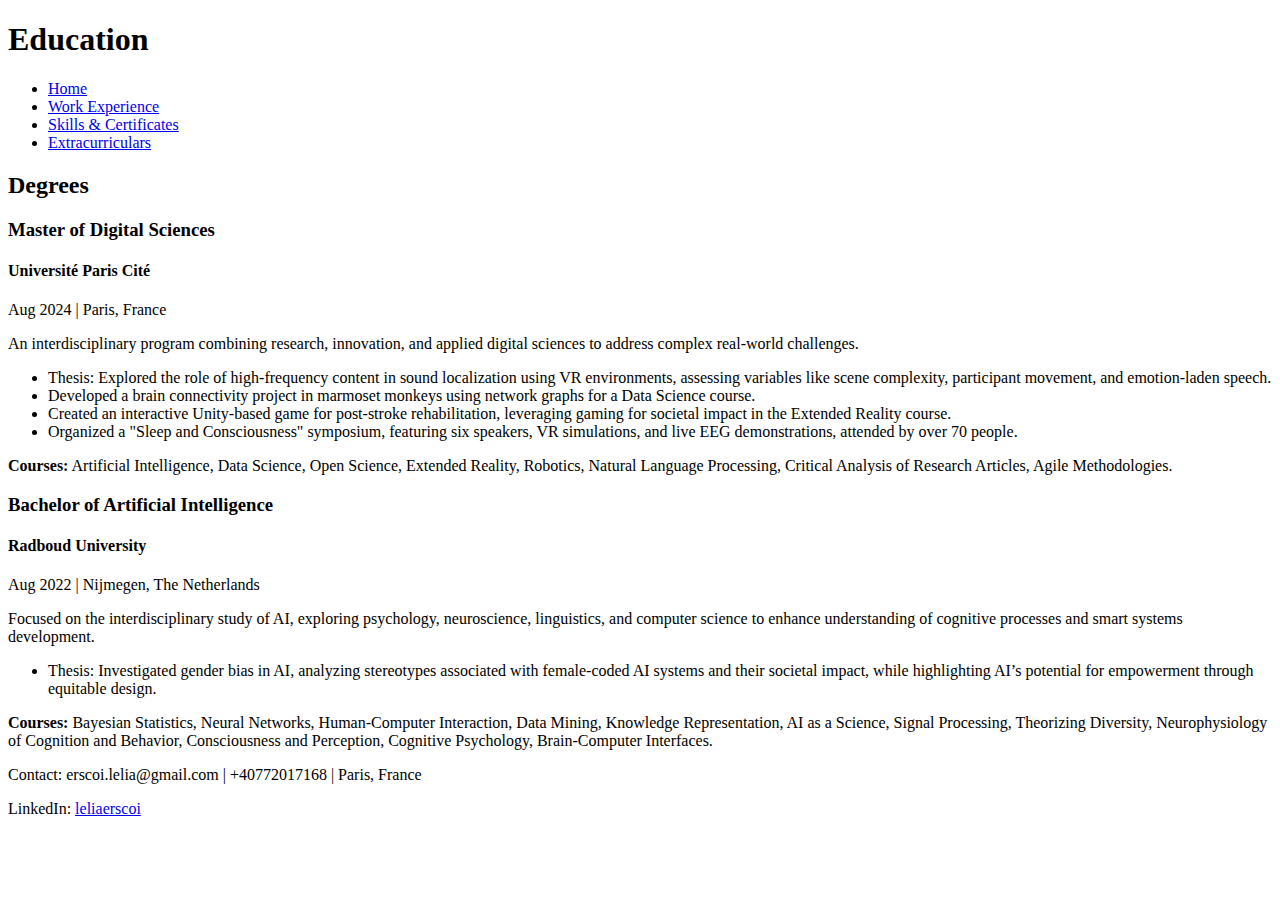
==== education.html @ 48c27b5e "Adding work, education pages" ====
<!DOCTYPE html>
<html lang="en">
<head>
    <meta charset="UTF-8">
    <meta name="viewport" content="width=device-width, initial-scale=1.0">
    <title>Education</title>
    <link rel="stylesheet" href="styles.css">
</head>
<body>
    <header>
        <h1>Education</h1>
        <nav>
            <ul>
                <li><a href="index.html">Home</a></li>
                <li><a href="work.html">Work Experience</a></li>
                <li><a href="skills-certificates.html">Skills & Certificates</a></li>
                <li><a href="extracurriculars.html">Extracurriculars</a></li>
            </ul>
        </nav>
    </header>
    <main>
        <section>
            <h2>Degrees</h2>
            
            <!-- Master's Degree -->
            <div class="education">
                <h3>Master of Digital Sciences</h3>
                <h4>Université Paris Cité</h4>
                <p>Aug 2024 | Paris, France</p>
                <p>An interdisciplinary program combining research, innovation, and applied digital sciences to address complex real-world challenges.</p>
                <ul>
                    <li>Thesis: Explored the role of high-frequency content in sound localization using VR environments, assessing variables like scene complexity, participant movement, and emotion-laden speech.</li>
                    <li>Developed a brain connectivity project in marmoset monkeys using network graphs for a Data Science course.</li>
                    <li>Created an interactive Unity-based game for post-stroke rehabilitation, leveraging gaming for societal impact in the Extended Reality course.</li>
                    <li>Organized a "Sleep and Consciousness" symposium, featuring six speakers, VR simulations, and live EEG demonstrations, attended by over 70 people.</li>
                </ul>
                <p><strong>Courses:</strong> Artificial Intelligence, Data Science, Open Science, Extended Reality, Robotics, Natural Language Processing, Critical Analysis of Research Articles, Agile Methodologies.</p>
            </div>

            <!-- Bachelor's Degree -->
            <div class="education">
                <h3>Bachelor of Artificial Intelligence</h3>
                <h4>Radboud University</h4>
                <p>Aug 2022 | Nijmegen, The Netherlands</p>
                <p>Focused on the interdisciplinary study of AI, exploring psychology, neuroscience, linguistics, and computer science to enhance understanding of cognitive processes and smart systems development.</p>
                <ul>
                    <li>Thesis: Investigated gender bias in AI, analyzing stereotypes associated with female-coded AI systems and their societal impact, while highlighting AI’s potential for empowerment through equitable design.</li>
                </ul>
                <p><strong>Courses:</strong> Bayesian Statistics, Neural Networks, Human-Computer Interaction, Data Mining, Knowledge Representation, AI as a Science, Signal Processing, Theorizing Diversity, Neurophysiology of Cognition and Behavior, Consciousness and Perception, Cognitive Psychology, Brain-Computer Interfaces.</p>
            </div>
        </section>
    </main>
    <footer>
        <p>Contact: erscoi.lelia@gmail.com | +40772017168 | Paris, France</p>
        <p>LinkedIn: <a href="https://linkedin.com/in/leliaerscoi" target="_blank">leliaerscoi</a></p>
    </footer>
</body>
</html>
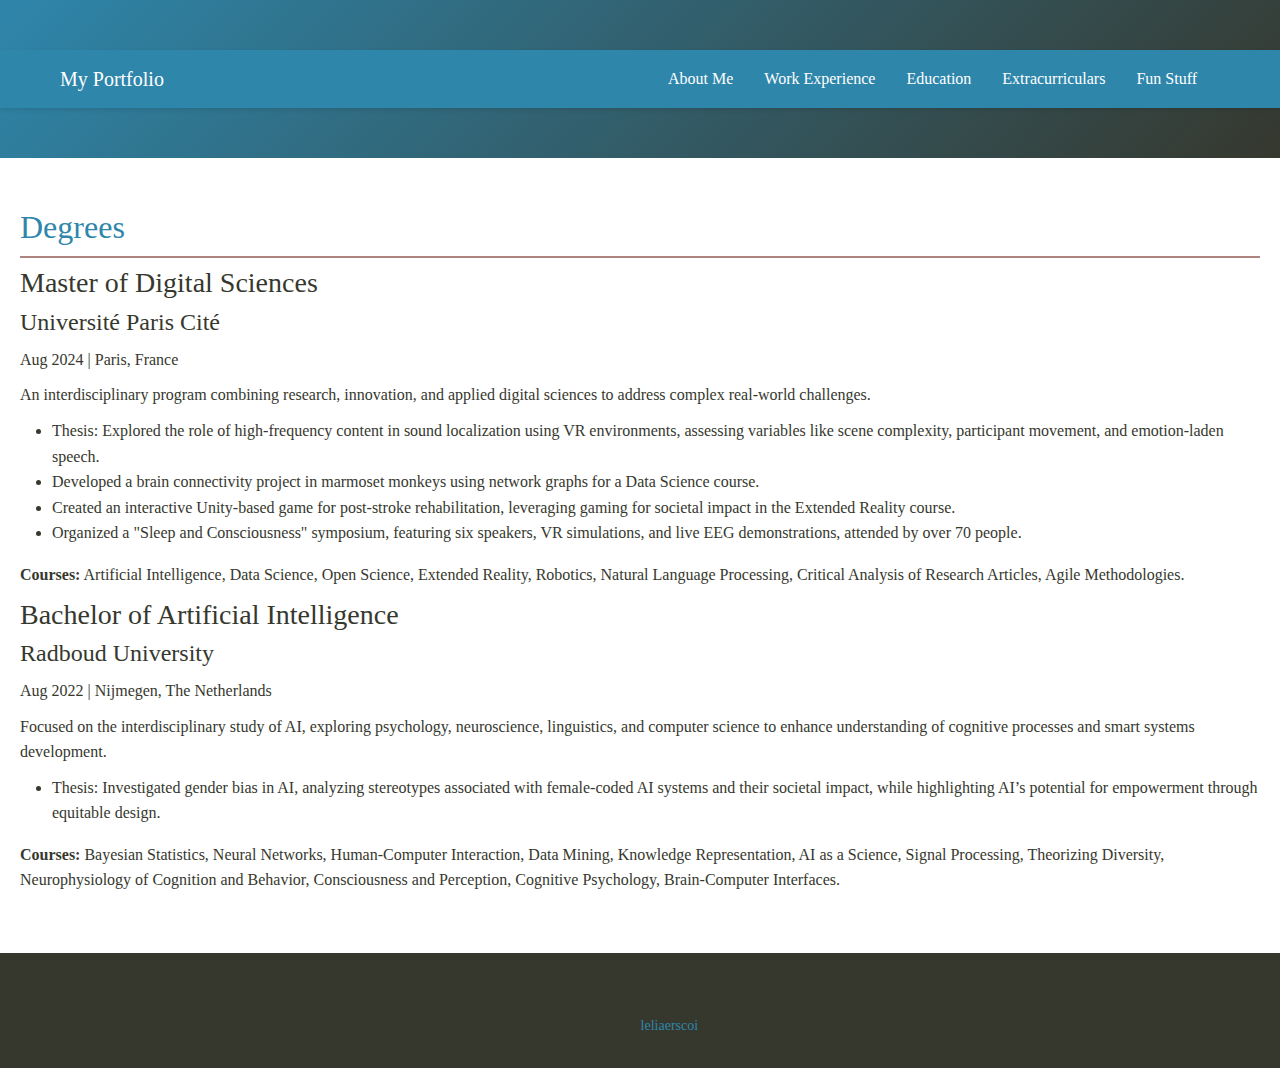
==== commit 128ae939: "Fixing layout" ====
--- a/education.html
+++ b/education.html
@@ -4,52 +4,61 @@
     <meta charset="UTF-8">
     <meta name="viewport" content="width=device-width, initial-scale=1.0">
     <title>Education</title>
-    <link rel="stylesheet" href="styles.css">
+    <link rel="stylesheet" href="https://cdn.jsdelivr.net/npm/bootstrap@5.3.0-alpha1/dist/css/bootstrap.min.css">
+    <link rel="stylesheet" href="assets/styles.css">
+    <link href="https://fonts.googleapis.com/css2?family=Poppins:wght@400;500;700&display=swap" rel="stylesheet">
 </head>
 <body>
     <header>
-        <h1>Education</h1>
-        <nav>
-            <ul>
-                <li><a href="index.html">Home</a></li>
-                <li><a href="work.html">Work Experience</a></li>
-                <li><a href="skills-certificates.html">Skills & Certificates</a></li>
-                <li><a href="extracurriculars.html">Extracurriculars</a></li>
-            </ul>
+        <!-- Navbar -->
+        <nav class="navbar navbar-expand-lg navbar-dark">
+            <div class="container">
+                <a class="navbar-brand" href="index.html">My Portfolio</a>
+                <button class="navbar-toggler" type="button" data-bs-toggle="collapse" data-bs-target="#navbarNav">
+                    <span class="navbar-toggler-icon"></span>
+                </button>
+                <div class="collapse navbar-collapse" id="navbarNav">
+                    <ul class="navbar-nav ms-auto">
+                        <li class="nav-item"><a class="nav-link" href="index.html">About Me</a></li>
+                        <li class="nav-item"><a class="nav-link" href="work.html">Work Experience</a></li>
+                        <li class="nav-item"><a class="nav-link" href="education.html">Education</a></li>
+                        <li class="nav-item"><a class="nav-link" href="extracurriculars.html">Extracurriculars</a></li>
+                        <li class="nav-item"><a class="nav-link" href="fun.html">Fun Stuff</a></li>
+                    </ul>
+                </div>
+            </div>
         </nav>
     </header>
-    <main>
-        <section>
-            <h2>Degrees</h2>
-            
-            <!-- Master's Degree -->
-            <div class="education">
-                <h3>Master of Digital Sciences</h3>
-                <h4>Université Paris Cité</h4>
-                <p>Aug 2024 | Paris, France</p>
-                <p>An interdisciplinary program combining research, innovation, and applied digital sciences to address complex real-world challenges.</p>
-                <ul>
-                    <li>Thesis: Explored the role of high-frequency content in sound localization using VR environments, assessing variables like scene complexity, participant movement, and emotion-laden speech.</li>
-                    <li>Developed a brain connectivity project in marmoset monkeys using network graphs for a Data Science course.</li>
-                    <li>Created an interactive Unity-based game for post-stroke rehabilitation, leveraging gaming for societal impact in the Extended Reality course.</li>
-                    <li>Organized a "Sleep and Consciousness" symposium, featuring six speakers, VR simulations, and live EEG demonstrations, attended by over 70 people.</li>
-                </ul>
-                <p><strong>Courses:</strong> Artificial Intelligence, Data Science, Open Science, Extended Reality, Robotics, Natural Language Processing, Critical Analysis of Research Articles, Agile Methodologies.</p>
-            </div>
+    <section>
+        <h2>Degrees</h2>
+        
+        <!-- Master's Degree -->
+        <div class="education">
+            <h3>Master of Digital Sciences</h3>
+            <h4>Université Paris Cité</h4>
+            <p>Aug 2024 | Paris, France</p>
+            <p>An interdisciplinary program combining research, innovation, and applied digital sciences to address complex real-world challenges.</p>
+            <ul>
+                <li>Thesis: Explored the role of high-frequency content in sound localization using VR environments, assessing variables like scene complexity, participant movement, and emotion-laden speech.</li>
+                <li>Developed a brain connectivity project in marmoset monkeys using network graphs for a Data Science course.</li>
+                <li>Created an interactive Unity-based game for post-stroke rehabilitation, leveraging gaming for societal impact in the Extended Reality course.</li>
+                <li>Organized a "Sleep and Consciousness" symposium, featuring six speakers, VR simulations, and live EEG demonstrations, attended by over 70 people.</li>
+            </ul>
+            <p><strong>Courses:</strong> Artificial Intelligence, Data Science, Open Science, Extended Reality, Robotics, Natural Language Processing, Critical Analysis of Research Articles, Agile Methodologies.</p>
+        </div>
 
-            <!-- Bachelor's Degree -->
-            <div class="education">
-                <h3>Bachelor of Artificial Intelligence</h3>
-                <h4>Radboud University</h4>
-                <p>Aug 2022 | Nijmegen, The Netherlands</p>
-                <p>Focused on the interdisciplinary study of AI, exploring psychology, neuroscience, linguistics, and computer science to enhance understanding of cognitive processes and smart systems development.</p>
-                <ul>
-                    <li>Thesis: Investigated gender bias in AI, analyzing stereotypes associated with female-coded AI systems and their societal impact, while highlighting AI’s potential for empowerment through equitable design.</li>
-                </ul>
-                <p><strong>Courses:</strong> Bayesian Statistics, Neural Networks, Human-Computer Interaction, Data Mining, Knowledge Representation, AI as a Science, Signal Processing, Theorizing Diversity, Neurophysiology of Cognition and Behavior, Consciousness and Perception, Cognitive Psychology, Brain-Computer Interfaces.</p>
-            </div>
-        </section>
-    </main>
+        <!-- Bachelor's Degree -->
+        <div class="education">
+            <h3>Bachelor of Artificial Intelligence</h3>
+            <h4>Radboud University</h4>
+            <p>Aug 2022 | Nijmegen, The Netherlands</p>
+            <p>Focused on the interdisciplinary study of AI, exploring psychology, neuroscience, linguistics, and computer science to enhance understanding of cognitive processes and smart systems development.</p>
+            <ul>
+                <li>Thesis: Investigated gender bias in AI, analyzing stereotypes associated with female-coded AI systems and their societal impact, while highlighting AI’s potential for empowerment through equitable design.</li>
+            </ul>
+            <p><strong>Courses:</strong> Bayesian Statistics, Neural Networks, Human-Computer Interaction, Data Mining, Knowledge Representation, AI as a Science, Signal Processing, Theorizing Diversity, Neurophysiology of Cognition and Behavior, Consciousness and Perception, Cognitive Psychology, Brain-Computer Interfaces.</p>
+        </div>
+    </section>
     <footer>
         <p>Contact: erscoi.lelia@gmail.com | +40772017168 | Paris, France</p>
         <p>LinkedIn: <a href="https://linkedin.com/in/leliaerscoi" target="_blank">leliaerscoi</a></p>
--- a/assets/styles.css
+++ b/assets/styles.css
@@ -0,0 +1,141 @@
+:root {
+    --white: #ffffff;           /* Pure white for backgrounds or highlights */
+    --rosy-brown: #ae847e;      /* Warm neutral for accents */
+    --burgundy: #2E86AB;        /* Deep red for primary emphasis */
+    --dark-green: #36382E;      /* Dark green for subtle backgrounds or text */
+    --eerie-black: #1c1c1c;     /* Almost black for text or deep backgrounds */
+}
+
+/* General Styles */
+body {
+    font-family: 'Trebuchet MS','sans-serif';
+    font-size: 16px;
+    color: var(--dark-green);  
+    margin: 0;
+    padding: 0;
+    background-color: var(--white); 
+    line-height: 1.6;
+}
+
+/* Navbar Styles */
+nav {
+    background-color: var(--burgundy); 
+    box-shadow: 0 2px 4px rgba(0, 0, 0, 0.1);
+}
+
+nav a.nav-link {
+    color: var(--white); 
+    font-weight: 500;
+    margin-right: 15px;
+    transition: color 0.3s ease;
+}
+
+nav a.nav-link:hover {
+    color: var(--rosy-brown); 
+}
+
+/* Header Styles */
+header {
+    background: linear-gradient(135deg, var(--burgundy), var(--dark-green)); 
+    color: var(--white); 
+    text-align: left;
+    padding: 50px 0;
+}
+
+header h1 {
+    font-size: 3rem;
+    margin: 0;
+    font-weight: 700;
+}
+
+header p {
+    font-size: 1.25rem;
+    margin-top: 10px;
+}
+
+/* Section Styles */
+section {
+    padding: 50px 20px;
+    background-color: var(--white); 
+    color: var(--dark-green);      
+}
+
+h2 {
+    font-size: 2rem;
+    border-bottom: 2px solid var(--rosy-brown); 
+    padding-bottom: 10px;
+    color: var(--burgundy); 
+}
+
+p {
+    margin: 10px 0;
+    color: var(--dark-green); 
+}
+
+/* Footer Styles */
+footer {
+    background-color: var(--dark-green); 
+    color:#ae847e;
+    text-align: center;
+    padding: 20px 0;
+    font-size: 0.875rem;
+}
+
+/* Buttons */
+button, .btn {
+    background-color: var(--burgundy); 
+    color: var(--white);             
+    border: none;
+    border-radius: 5px;
+    padding: 10px 20px;
+    cursor: pointer;
+    transition: background-color 0.3s ease;
+}
+
+button:hover, .btn:hover {
+    background-color: var(--rosy-brown); 
+}
+
+/* Custom Containers */
+.container {
+    max-width: 1200px;
+    margin: 0 auto;
+    padding: 0 20px;
+}
+
+/* Card Styles */
+.card {
+    background-color: var(--rosy-brown); 
+    border: 1px solid var(--dark-green); 
+    border-radius: 10px;
+    box-shadow: 0 4px 6px rgba(0, 0, 0, 0.1);
+    padding: 20px;
+    margin: 15px 0;
+}
+
+.card h3 {
+    font-size: 1.5rem;
+    color: var(--burgundy); 
+}
+
+/* Links */
+a {
+    text-decoration: none;
+    color: var(--burgundy);
+    transition: color 0.3s ease;
+}
+
+a:hover {
+    color: var(--rosy-brown); 
+}
+
+/* Responsive Design */
+@media (max-width: 768px) {
+    header h1 {
+        font-size: 2.5rem;
+    }
+
+    nav a.nav-link {
+        margin-right: 10px;
+    }
+}
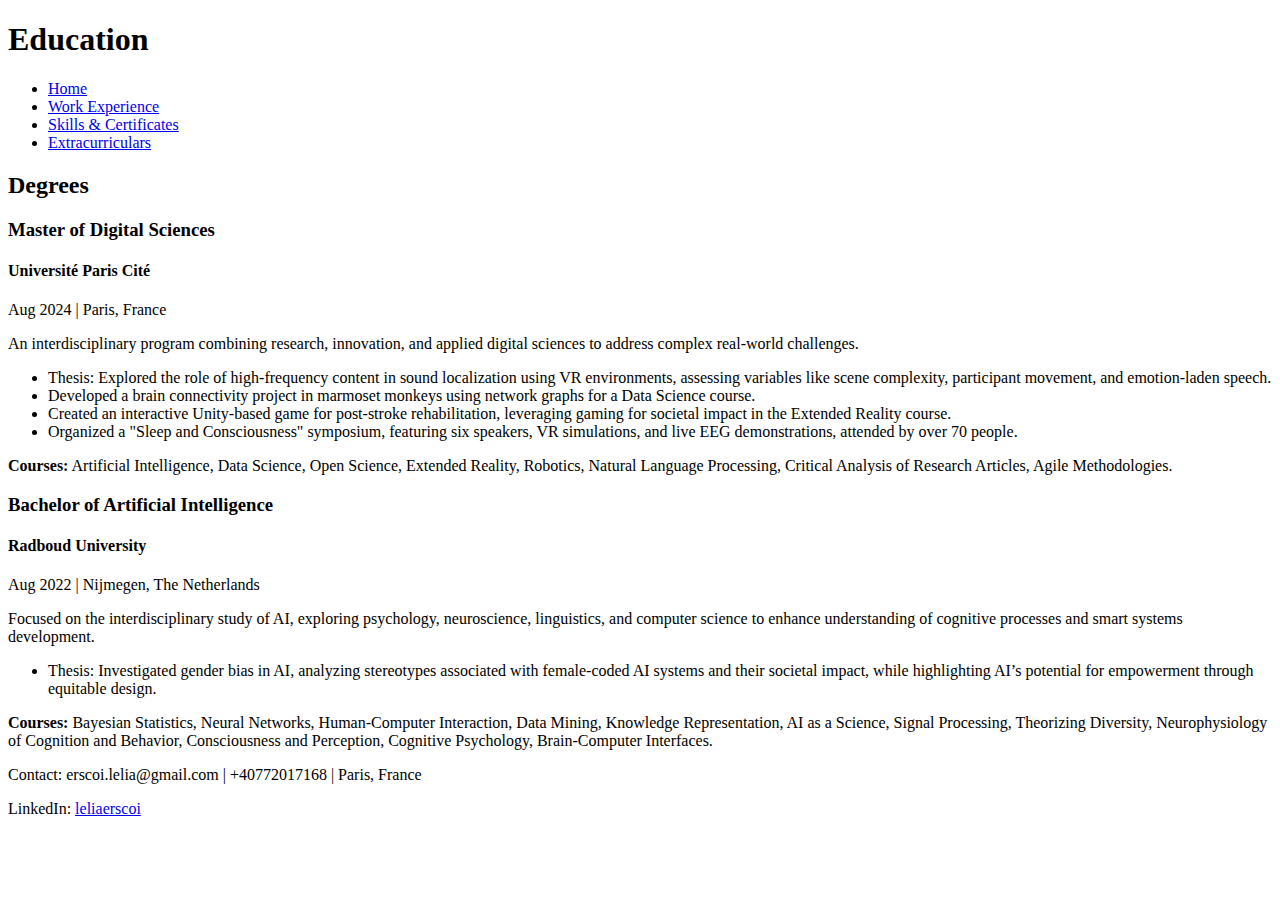
==== commit b503f89e: "Merge pull request #2 from spookachu/pages" ====
--- a/education.html
+++ b/education.html
@@ -4,61 +4,52 @@
     <meta charset="UTF-8">
     <meta name="viewport" content="width=device-width, initial-scale=1.0">
     <title>Education</title>
-    <link rel="stylesheet" href="https://cdn.jsdelivr.net/npm/bootstrap@5.3.0-alpha1/dist/css/bootstrap.min.css">
-    <link rel="stylesheet" href="assets/styles.css">
-    <link href="https://fonts.googleapis.com/css2?family=Poppins:wght@400;500;700&display=swap" rel="stylesheet">
+    <link rel="stylesheet" href="styles.css">
 </head>
 <body>
     <header>
-        <!-- Navbar -->
-        <nav class="navbar navbar-expand-lg navbar-dark">
-            <div class="container">
-                <a class="navbar-brand" href="index.html">My Portfolio</a>
-                <button class="navbar-toggler" type="button" data-bs-toggle="collapse" data-bs-target="#navbarNav">
-                    <span class="navbar-toggler-icon"></span>
-                </button>
-                <div class="collapse navbar-collapse" id="navbarNav">
-                    <ul class="navbar-nav ms-auto">
-                        <li class="nav-item"><a class="nav-link" href="index.html">About Me</a></li>
-                        <li class="nav-item"><a class="nav-link" href="work.html">Work Experience</a></li>
-                        <li class="nav-item"><a class="nav-link" href="education.html">Education</a></li>
-                        <li class="nav-item"><a class="nav-link" href="extracurriculars.html">Extracurriculars</a></li>
-                        <li class="nav-item"><a class="nav-link" href="fun.html">Fun Stuff</a></li>
-                    </ul>
-                </div>
-            </div>
+        <h1>Education</h1>
+        <nav>
+            <ul>
+                <li><a href="index.html">Home</a></li>
+                <li><a href="work.html">Work Experience</a></li>
+                <li><a href="skills-certificates.html">Skills & Certificates</a></li>
+                <li><a href="extracurriculars.html">Extracurriculars</a></li>
+            </ul>
         </nav>
     </header>
-    <section>
-        <h2>Degrees</h2>
-        
-        <!-- Master's Degree -->
-        <div class="education">
-            <h3>Master of Digital Sciences</h3>
-            <h4>Université Paris Cité</h4>
-            <p>Aug 2024 | Paris, France</p>
-            <p>An interdisciplinary program combining research, innovation, and applied digital sciences to address complex real-world challenges.</p>
-            <ul>
-                <li>Thesis: Explored the role of high-frequency content in sound localization using VR environments, assessing variables like scene complexity, participant movement, and emotion-laden speech.</li>
-                <li>Developed a brain connectivity project in marmoset monkeys using network graphs for a Data Science course.</li>
-                <li>Created an interactive Unity-based game for post-stroke rehabilitation, leveraging gaming for societal impact in the Extended Reality course.</li>
-                <li>Organized a "Sleep and Consciousness" symposium, featuring six speakers, VR simulations, and live EEG demonstrations, attended by over 70 people.</li>
-            </ul>
-            <p><strong>Courses:</strong> Artificial Intelligence, Data Science, Open Science, Extended Reality, Robotics, Natural Language Processing, Critical Analysis of Research Articles, Agile Methodologies.</p>
-        </div>
+    <main>
+        <section>
+            <h2>Degrees</h2>
+            
+            <!-- Master's Degree -->
+            <div class="education">
+                <h3>Master of Digital Sciences</h3>
+                <h4>Université Paris Cité</h4>
+                <p>Aug 2024 | Paris, France</p>
+                <p>An interdisciplinary program combining research, innovation, and applied digital sciences to address complex real-world challenges.</p>
+                <ul>
+                    <li>Thesis: Explored the role of high-frequency content in sound localization using VR environments, assessing variables like scene complexity, participant movement, and emotion-laden speech.</li>
+                    <li>Developed a brain connectivity project in marmoset monkeys using network graphs for a Data Science course.</li>
+                    <li>Created an interactive Unity-based game for post-stroke rehabilitation, leveraging gaming for societal impact in the Extended Reality course.</li>
+                    <li>Organized a "Sleep and Consciousness" symposium, featuring six speakers, VR simulations, and live EEG demonstrations, attended by over 70 people.</li>
+                </ul>
+                <p><strong>Courses:</strong> Artificial Intelligence, Data Science, Open Science, Extended Reality, Robotics, Natural Language Processing, Critical Analysis of Research Articles, Agile Methodologies.</p>
+            </div>
 
-        <!-- Bachelor's Degree -->
-        <div class="education">
-            <h3>Bachelor of Artificial Intelligence</h3>
-            <h4>Radboud University</h4>
-            <p>Aug 2022 | Nijmegen, The Netherlands</p>
-            <p>Focused on the interdisciplinary study of AI, exploring psychology, neuroscience, linguistics, and computer science to enhance understanding of cognitive processes and smart systems development.</p>
-            <ul>
-                <li>Thesis: Investigated gender bias in AI, analyzing stereotypes associated with female-coded AI systems and their societal impact, while highlighting AI’s potential for empowerment through equitable design.</li>
-            </ul>
-            <p><strong>Courses:</strong> Bayesian Statistics, Neural Networks, Human-Computer Interaction, Data Mining, Knowledge Representation, AI as a Science, Signal Processing, Theorizing Diversity, Neurophysiology of Cognition and Behavior, Consciousness and Perception, Cognitive Psychology, Brain-Computer Interfaces.</p>
-        </div>
-    </section>
+            <!-- Bachelor's Degree -->
+            <div class="education">
+                <h3>Bachelor of Artificial Intelligence</h3>
+                <h4>Radboud University</h4>
+                <p>Aug 2022 | Nijmegen, The Netherlands</p>
+                <p>Focused on the interdisciplinary study of AI, exploring psychology, neuroscience, linguistics, and computer science to enhance understanding of cognitive processes and smart systems development.</p>
+                <ul>
+                    <li>Thesis: Investigated gender bias in AI, analyzing stereotypes associated with female-coded AI systems and their societal impact, while highlighting AI’s potential for empowerment through equitable design.</li>
+                </ul>
+                <p><strong>Courses:</strong> Bayesian Statistics, Neural Networks, Human-Computer Interaction, Data Mining, Knowledge Representation, AI as a Science, Signal Processing, Theorizing Diversity, Neurophysiology of Cognition and Behavior, Consciousness and Perception, Cognitive Psychology, Brain-Computer Interfaces.</p>
+            </div>
+        </section>
+    </main>
     <footer>
         <p>Contact: erscoi.lelia@gmail.com | +40772017168 | Paris, France</p>
         <p>LinkedIn: <a href="https://linkedin.com/in/leliaerscoi" target="_blank">leliaerscoi</a></p>
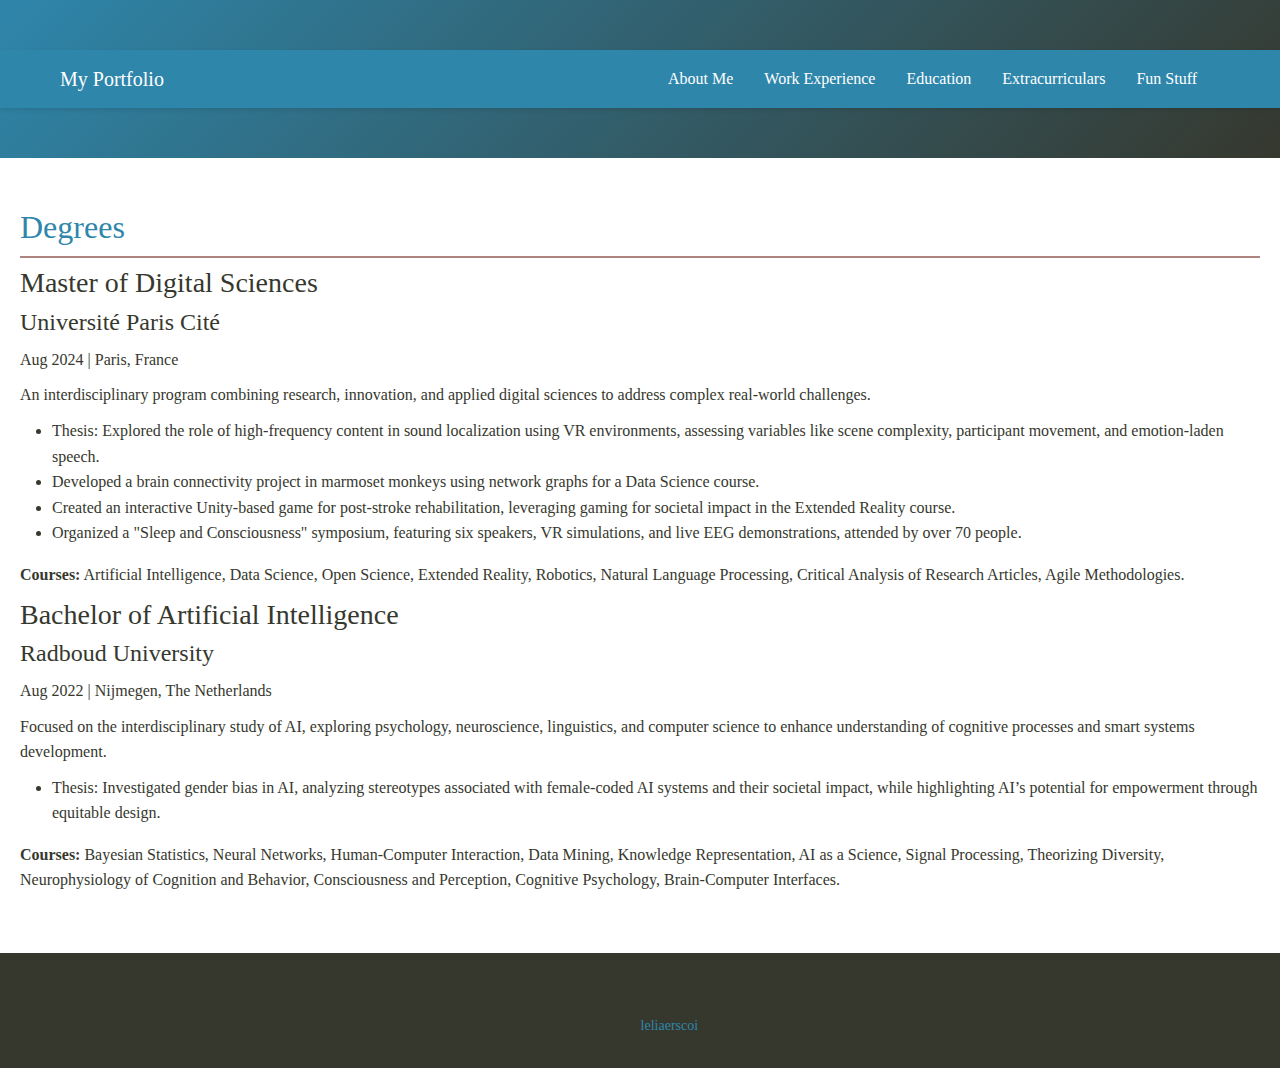
==== commit 39cd7568: "Merge pull request #6 from spookachu/skills_dashboard" ====
--- a/education.html
+++ b/education.html
@@ -4,52 +4,61 @@
     <meta charset="UTF-8">
     <meta name="viewport" content="width=device-width, initial-scale=1.0">
     <title>Education</title>
-    <link rel="stylesheet" href="styles.css">
+    <link rel="stylesheet" href="https://cdn.jsdelivr.net/npm/bootstrap@5.3.0-alpha1/dist/css/bootstrap.min.css">
+    <link rel="stylesheet" href="assets/styles.css">
+    <link href="https://fonts.googleapis.com/css2?family=Poppins:wght@400;500;700&display=swap" rel="stylesheet">
 </head>
 <body>
     <header>
-        <h1>Education</h1>
-        <nav>
-            <ul>
-                <li><a href="index.html">Home</a></li>
-                <li><a href="work.html">Work Experience</a></li>
-                <li><a href="skills-certificates.html">Skills & Certificates</a></li>
-                <li><a href="extracurriculars.html">Extracurriculars</a></li>
-            </ul>
+        <!-- Navbar -->
+        <nav class="navbar navbar-expand-lg navbar-dark">
+            <div class="container">
+                <a class="navbar-brand" href="index.html">My Portfolio</a>
+                <button class="navbar-toggler" type="button" data-bs-toggle="collapse" data-bs-target="#navbarNav">
+                    <span class="navbar-toggler-icon"></span>
+                </button>
+                <div class="collapse navbar-collapse" id="navbarNav">
+                    <ul class="navbar-nav ms-auto">
+                        <li class="nav-item"><a class="nav-link" href="index.html">About Me</a></li>
+                        <li class="nav-item"><a class="nav-link" href="work.html">Work Experience</a></li>
+                        <li class="nav-item"><a class="nav-link" href="education.html">Education</a></li>
+                        <li class="nav-item"><a class="nav-link" href="extracurriculars.html">Extracurriculars</a></li>
+                        <li class="nav-item"><a class="nav-link" href="fun.html">Fun Stuff</a></li>
+                    </ul>
+                </div>
+            </div>
         </nav>
     </header>
-    <main>
-        <section>
-            <h2>Degrees</h2>
-            
-            <!-- Master's Degree -->
-            <div class="education">
-                <h3>Master of Digital Sciences</h3>
-                <h4>Université Paris Cité</h4>
-                <p>Aug 2024 | Paris, France</p>
-                <p>An interdisciplinary program combining research, innovation, and applied digital sciences to address complex real-world challenges.</p>
-                <ul>
-                    <li>Thesis: Explored the role of high-frequency content in sound localization using VR environments, assessing variables like scene complexity, participant movement, and emotion-laden speech.</li>
-                    <li>Developed a brain connectivity project in marmoset monkeys using network graphs for a Data Science course.</li>
-                    <li>Created an interactive Unity-based game for post-stroke rehabilitation, leveraging gaming for societal impact in the Extended Reality course.</li>
-                    <li>Organized a "Sleep and Consciousness" symposium, featuring six speakers, VR simulations, and live EEG demonstrations, attended by over 70 people.</li>
-                </ul>
-                <p><strong>Courses:</strong> Artificial Intelligence, Data Science, Open Science, Extended Reality, Robotics, Natural Language Processing, Critical Analysis of Research Articles, Agile Methodologies.</p>
-            </div>
+    <section>
+        <h2>Degrees</h2>
+        
+        <!-- Master's Degree -->
+        <div class="education">
+            <h3>Master of Digital Sciences</h3>
+            <h4>Université Paris Cité</h4>
+            <p>Aug 2024 | Paris, France</p>
+            <p>An interdisciplinary program combining research, innovation, and applied digital sciences to address complex real-world challenges.</p>
+            <ul>
+                <li>Thesis: Explored the role of high-frequency content in sound localization using VR environments, assessing variables like scene complexity, participant movement, and emotion-laden speech.</li>
+                <li>Developed a brain connectivity project in marmoset monkeys using network graphs for a Data Science course.</li>
+                <li>Created an interactive Unity-based game for post-stroke rehabilitation, leveraging gaming for societal impact in the Extended Reality course.</li>
+                <li>Organized a "Sleep and Consciousness" symposium, featuring six speakers, VR simulations, and live EEG demonstrations, attended by over 70 people.</li>
+            </ul>
+            <p><strong>Courses:</strong> Artificial Intelligence, Data Science, Open Science, Extended Reality, Robotics, Natural Language Processing, Critical Analysis of Research Articles, Agile Methodologies.</p>
+        </div>
 
-            <!-- Bachelor's Degree -->
-            <div class="education">
-                <h3>Bachelor of Artificial Intelligence</h3>
-                <h4>Radboud University</h4>
-                <p>Aug 2022 | Nijmegen, The Netherlands</p>
-                <p>Focused on the interdisciplinary study of AI, exploring psychology, neuroscience, linguistics, and computer science to enhance understanding of cognitive processes and smart systems development.</p>
-                <ul>
-                    <li>Thesis: Investigated gender bias in AI, analyzing stereotypes associated with female-coded AI systems and their societal impact, while highlighting AI’s potential for empowerment through equitable design.</li>
-                </ul>
-                <p><strong>Courses:</strong> Bayesian Statistics, Neural Networks, Human-Computer Interaction, Data Mining, Knowledge Representation, AI as a Science, Signal Processing, Theorizing Diversity, Neurophysiology of Cognition and Behavior, Consciousness and Perception, Cognitive Psychology, Brain-Computer Interfaces.</p>
-            </div>
-        </section>
-    </main>
+        <!-- Bachelor's Degree -->
+        <div class="education">
+            <h3>Bachelor of Artificial Intelligence</h3>
+            <h4>Radboud University</h4>
+            <p>Aug 2022 | Nijmegen, The Netherlands</p>
+            <p>Focused on the interdisciplinary study of AI, exploring psychology, neuroscience, linguistics, and computer science to enhance understanding of cognitive processes and smart systems development.</p>
+            <ul>
+                <li>Thesis: Investigated gender bias in AI, analyzing stereotypes associated with female-coded AI systems and their societal impact, while highlighting AI’s potential for empowerment through equitable design.</li>
+            </ul>
+            <p><strong>Courses:</strong> Bayesian Statistics, Neural Networks, Human-Computer Interaction, Data Mining, Knowledge Representation, AI as a Science, Signal Processing, Theorizing Diversity, Neurophysiology of Cognition and Behavior, Consciousness and Perception, Cognitive Psychology, Brain-Computer Interfaces.</p>
+        </div>
+    </section>
     <footer>
         <p>Contact: erscoi.lelia@gmail.com | +40772017168 | Paris, France</p>
         <p>LinkedIn: <a href="https://linkedin.com/in/leliaerscoi" target="_blank">leliaerscoi</a></p>
--- a/assets/styles.css
+++ b/assets/styles.css
@@ -0,0 +1,141 @@
+:root {
+    --white: #ffffff;           /* Pure white for backgrounds or highlights */
+    --rosy-brown: #ae847e;      /* Warm neutral for accents */
+    --burgundy: #2E86AB;        /* Deep red for primary emphasis */
+    --dark-green: #36382E;      /* Dark green for subtle backgrounds or text */
+    --eerie-black: #1c1c1c;     /* Almost black for text or deep backgrounds */
+}
+
+/* General Styles */
+body {
+    font-family: 'Trebuchet MS','sans-serif';
+    font-size: 16px;
+    color: var(--dark-green);  
+    margin: 0;
+    padding: 0;
+    background-color: var(--white); 
+    line-height: 1.6;
+}
+
+/* Navbar Styles */
+nav {
+    background-color: var(--burgundy); 
+    box-shadow: 0 2px 4px rgba(0, 0, 0, 0.1);
+}
+
+nav a.nav-link {
+    color: var(--white); 
+    font-weight: 500;
+    margin-right: 15px;
+    transition: color 0.3s ease;
+}
+
+nav a.nav-link:hover {
+    color: var(--rosy-brown); 
+}
+
+/* Header Styles */
+header {
+    background: linear-gradient(135deg, var(--burgundy), var(--dark-green)); 
+    color: var(--white); 
+    text-align: left;
+    padding: 50px 0;
+}
+
+header h1 {
+    font-size: 3rem;
+    margin: 0;
+    font-weight: 700;
+}
+
+header p {
+    font-size: 1.25rem;
+    margin-top: 10px;
+}
+
+/* Section Styles */
+section {
+    padding: 50px 20px;
+    background-color: var(--white); 
+    color: var(--dark-green);      
+}
+
+h2 {
+    font-size: 2rem;
+    border-bottom: 2px solid var(--rosy-brown); 
+    padding-bottom: 10px;
+    color: var(--burgundy); 
+}
+
+p {
+    margin: 10px 0;
+    color: var(--dark-green); 
+}
+
+/* Footer Styles */
+footer {
+    background-color: var(--dark-green); 
+    color:#ae847e;
+    text-align: center;
+    padding: 20px 0;
+    font-size: 0.875rem;
+}
+
+/* Buttons */
+button, .btn {
+    background-color: var(--burgundy); 
+    color: var(--white);             
+    border: none;
+    border-radius: 5px;
+    padding: 10px 20px;
+    cursor: pointer;
+    transition: background-color 0.3s ease;
+}
+
+button:hover, .btn:hover {
+    background-color: var(--rosy-brown); 
+}
+
+/* Custom Containers */
+.container {
+    max-width: 1200px;
+    margin: 0 auto;
+    padding: 0 20px;
+}
+
+/* Card Styles */
+.card {
+    background-color: var(--rosy-brown); 
+    border: 1px solid var(--dark-green); 
+    border-radius: 10px;
+    box-shadow: 0 4px 6px rgba(0, 0, 0, 0.1);
+    padding: 20px;
+    margin: 15px 0;
+}
+
+.card h3 {
+    font-size: 1.5rem;
+    color: var(--burgundy); 
+}
+
+/* Links */
+a {
+    text-decoration: none;
+    color: var(--burgundy);
+    transition: color 0.3s ease;
+}
+
+a:hover {
+    color: var(--rosy-brown); 
+}
+
+/* Responsive Design */
+@media (max-width: 768px) {
+    header h1 {
+        font-size: 2.5rem;
+    }
+
+    nav a.nav-link {
+        margin-right: 10px;
+    }
+}
